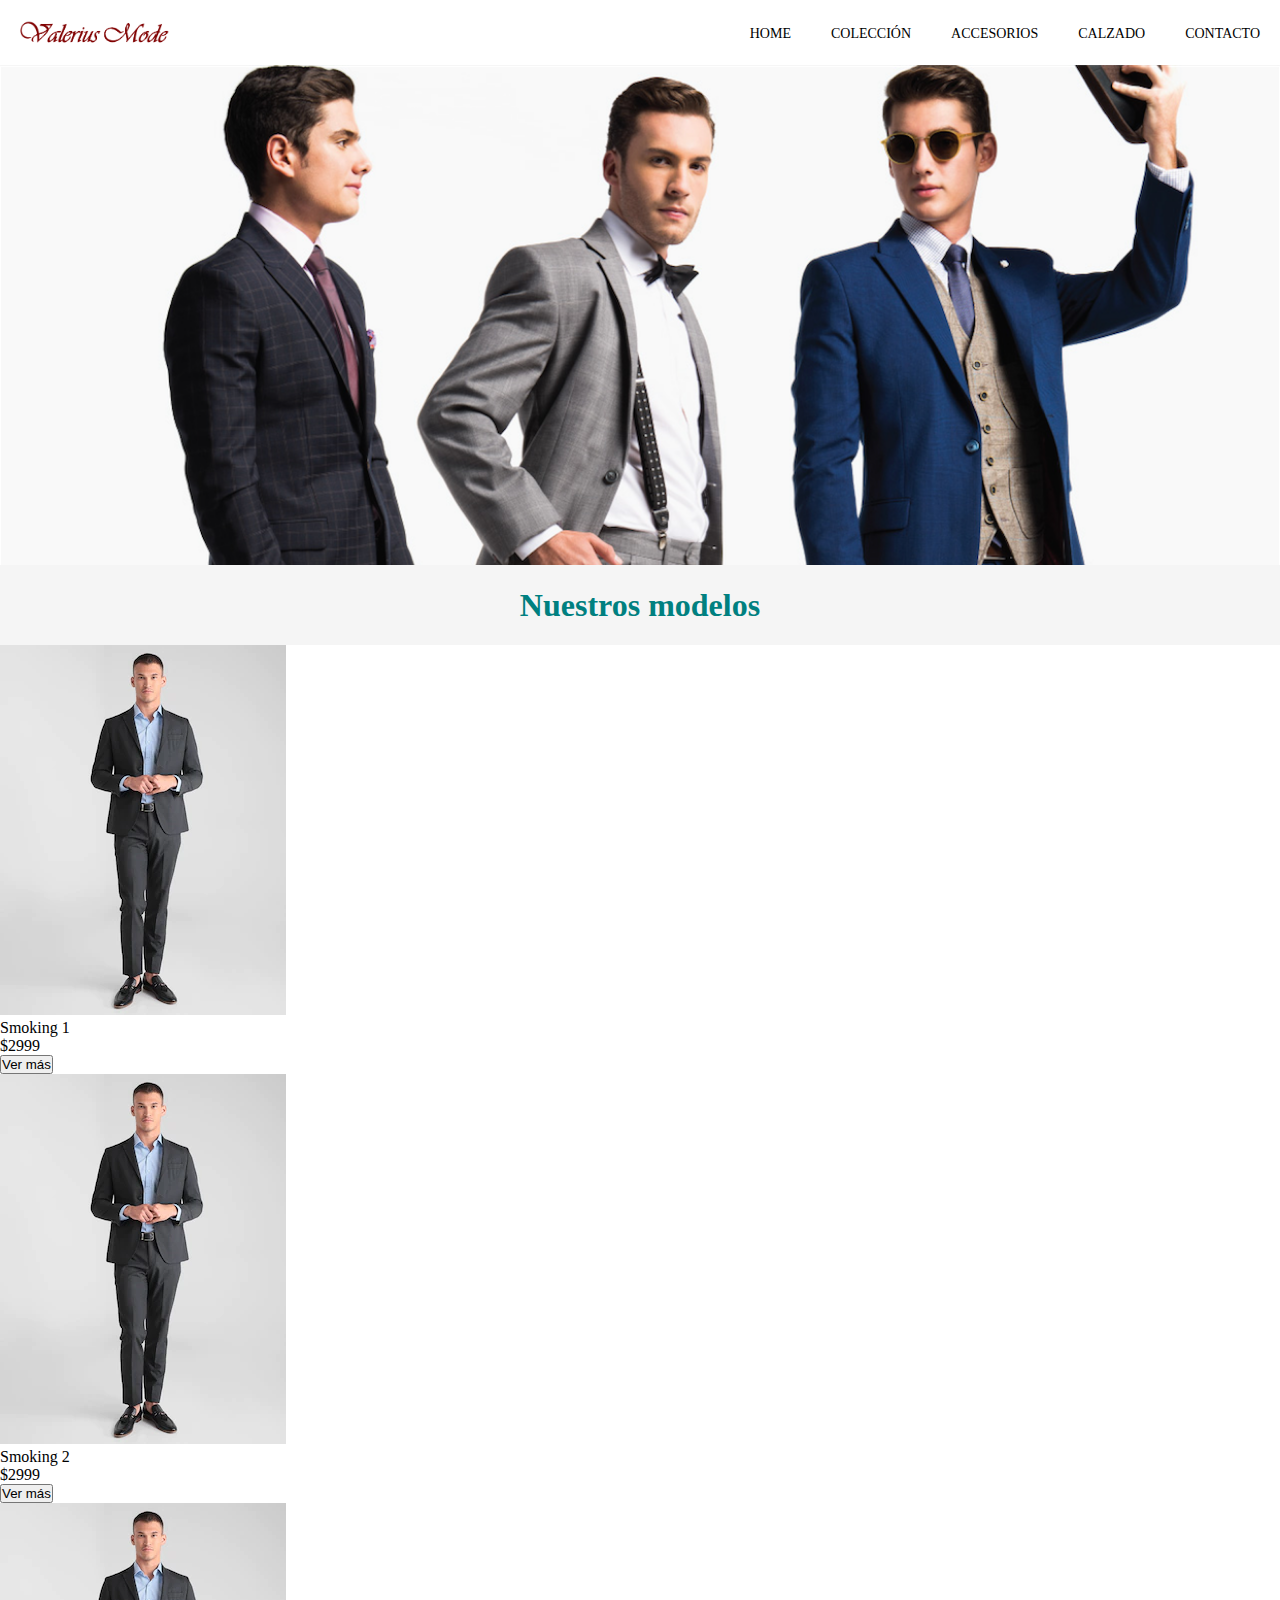
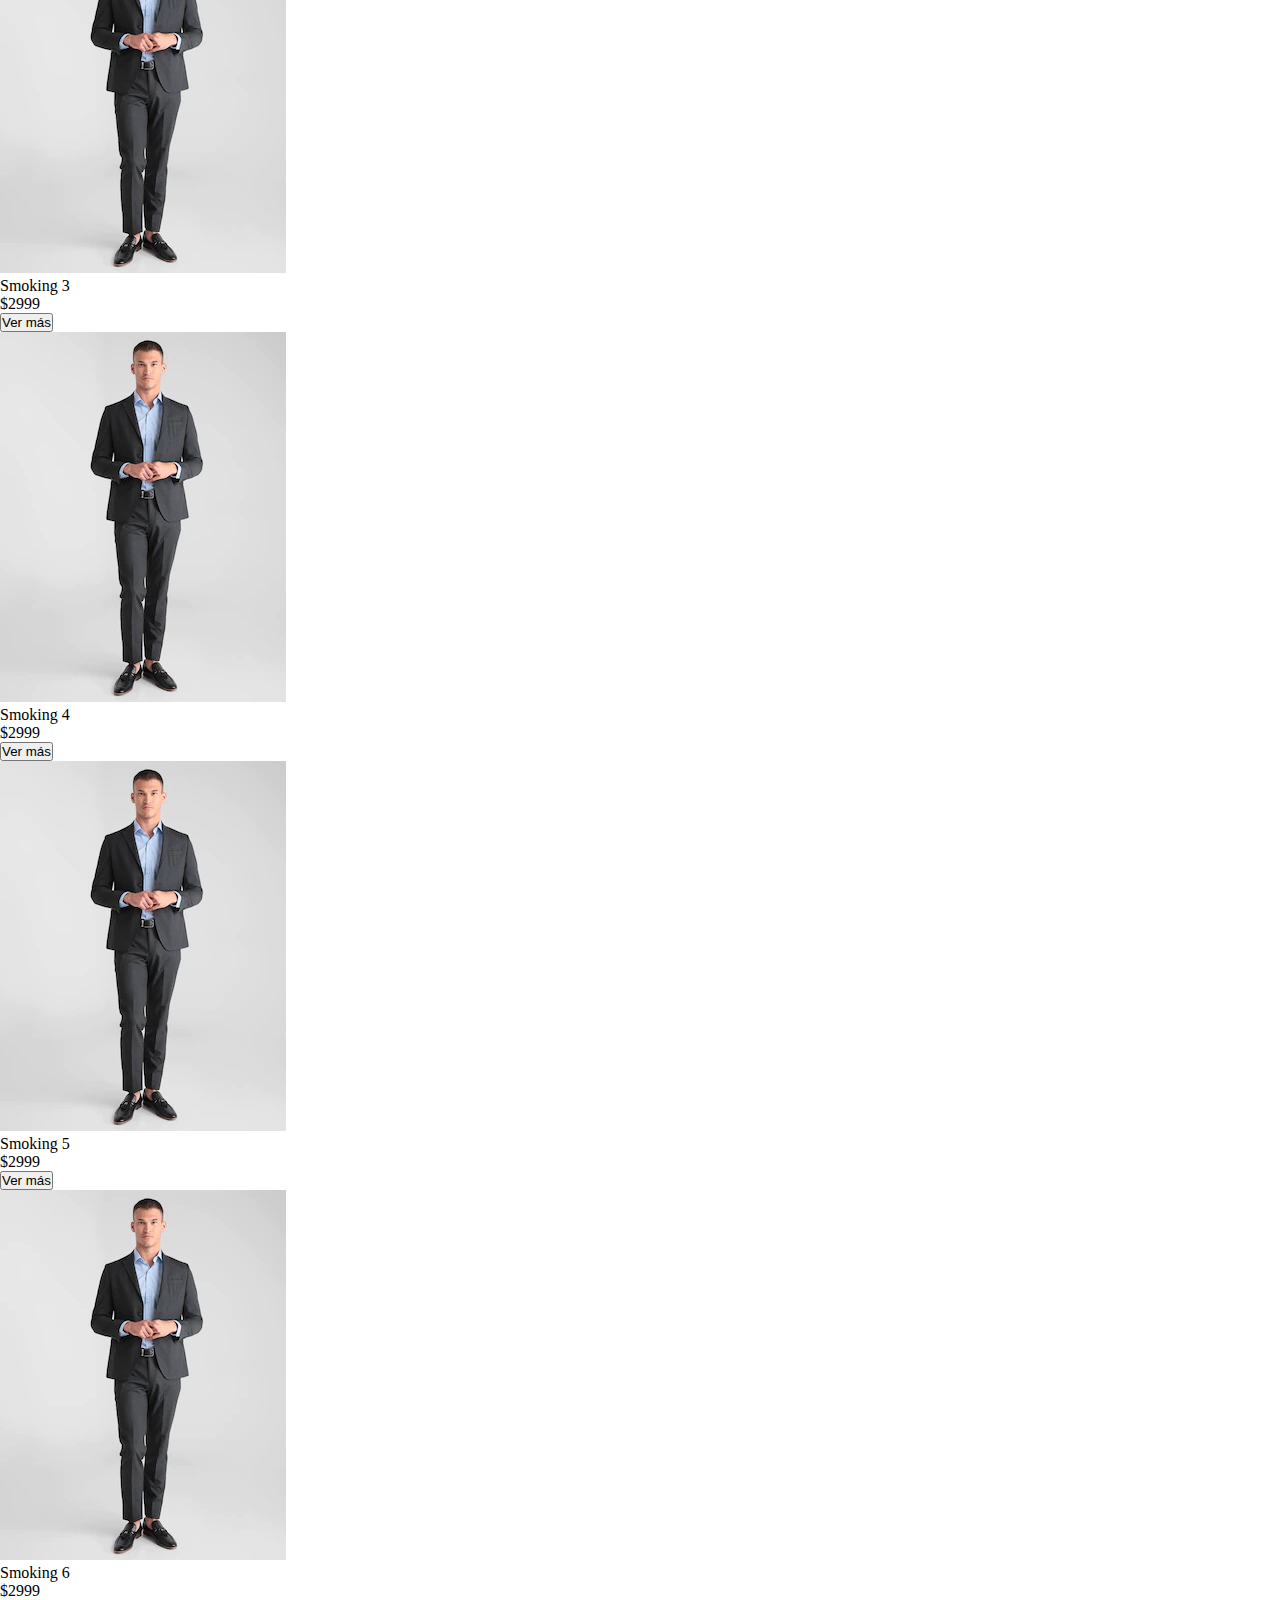
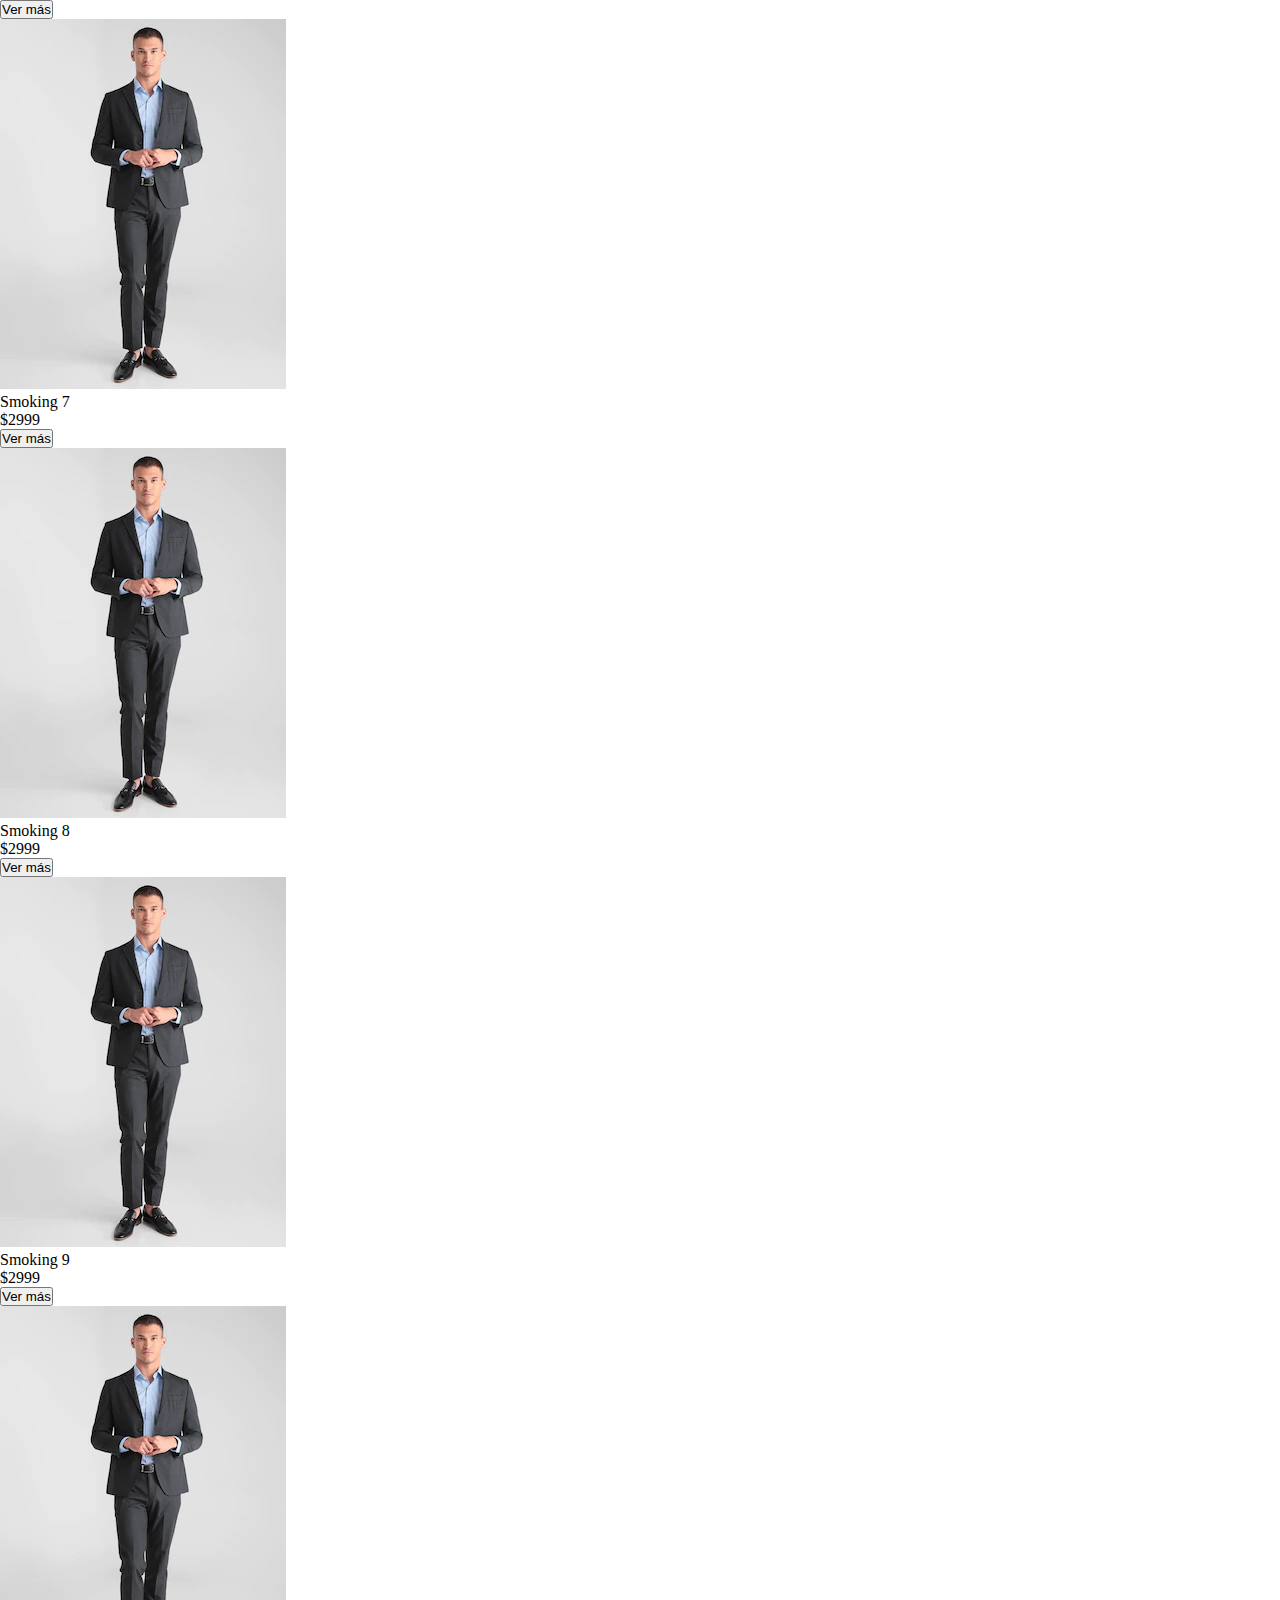
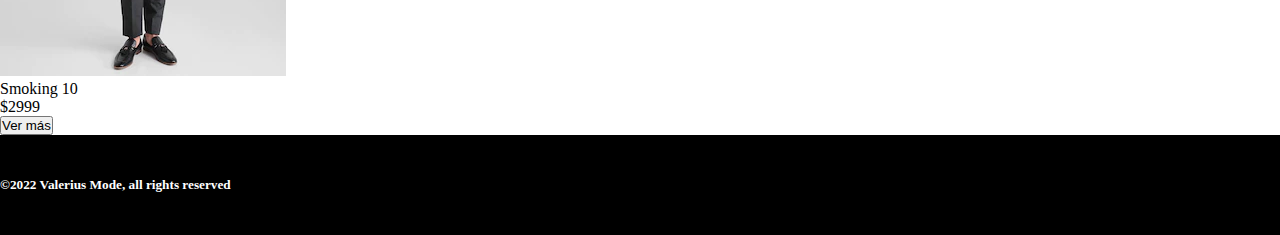
==== index.html @ eb9f5544 "agregue cambios antes de animacion" ====
<!DOCTYPE html>
<html lang="en">
<head>
    <meta charset="UTF-8">
    <meta name="viewport" content="width=device-width, initial-scale=1.0">
    <title>Document</title>
    <link rel="shortcut icon" href="../assets/img/smoking.png" type="image/x-icon">
    <link rel="stylesheet" href="../assets/css/style.css">
</head>
<body class="container">
    <nav class="navbar">
        <div class="navIcon">
            <a href="./index.html"><img src="./assets/img/VALERIUS MODE.png" alt=""></a>
        </div>
        <ul>
            <li> <a href="./index.html">HOME</a></li>
            <li><a href="./pages/coleccion.html">COLECCIÓN</a></li>
            <li><a href="./pages/accesorios.html">ACCESORIOS</a></li>
            <li><a href="./pages/calzado.html">CALZADO</a></li>
            <li><a href="./pages/contacto.html">CONTACTO</a></li>
        </ul>
    </nav>
    <Header class="headerIndex">
    </Header>
    <main class="main">
        <div>
            <img src="./assets/img/traje hombre.webp" alt="">
            <p>Smoking 1</p>
            <p>$2999</p>
            <button>Ver más</button>
        </div>
        <div>
            <img src="./assets/img/traje hombre.webp" alt="">
            <p>Smoking 2</p>
            <p>$2999</p>
            <button>Ver más</button>
        </div>
        <div>
            <img src="./assets/img/traje hombre.webp" alt="">
            <p>Smoking 3</p>
            <p>$2999</p>
            <button>Ver más</button>
        </div>
        <div>
            <img src="./assets/img/traje hombre.webp" alt="">
            <p>Smoking 4</p>
            <p>$2999</p>
            <button>Ver más</button>
        </div>
        <div>
            <img src="./assets/img/traje hombre.webp" alt="">
            <p>Smoking 5</p>
            <p>$2999</p>
            <button>Ver más</button>
        </div>
        <div>
            <img src="./assets/img/traje hombre.webp" alt="">
            <p>Smoking 6</p>
            <p>$2999</p>
            <button>Ver más</button>
        </div>
        <div>
            <img src="./assets/img/traje hombre.webp" alt="">
            <p>Smoking 7</p>
            <p>$2999</p>
            <button>Ver más</button>
        </div>
        <div>
            <img src="./assets/img/traje hombre.webp" alt="">
            <p>Smoking 8</p>
            <p>$2999</p>
            <button>Ver más</button>
        </div>
        <div>
            <img src="./assets/img/traje hombre.webp" alt="">
            <p>Smoking 9</p>
            <p>$2999</p>
            <button>Ver más</button>
        </div>
        <div>
            <img src="./assets/img/traje hombre.webp" alt="">
            <p>Smoking 10</p>
            <p>$2999</p>
            <button>Ver más</button>
        </div>

    </main>
    
    <aside class="sidebar">
        <h1>Nuestros modelos</h1>
    </aside>

    <footer class="footer"><h5>©2022 Valerius Mode, all rights reserved</h5></footer>
    
    </script>
</body>
</html>
---- assets/css/style.css ----
*{
    margin: 0;
    padding: 0;
    box-sizing: border-box;
}

.container{
    display: grid;
    grid-template-columns: repeat(4, 1fr);
    grid-template-rows: 65px 500px 80px auto 100px;
    grid-template-areas: "navbar navbar navbar navbar"
                         "header header header header"
                         "sidebar sidebar sidebar sidebar"
                         "main main main main"
                         "footer footer footer footer"
}
.navbar{
grid-area: navbar;
background-color: white;
display: flex;
align-items: center;
justify-content: space-between;
gap: 10px;

}
.navbar img{
    display: flex;
    width: 150px;
    margin-left: 20px;

}
.navIcon{
    display: flex;
}
.navbar ul{
    display: flex;
    list-style: none;
    text-decoration: none;

}
.navbar ul li a{
    text-decoration: none;
    color: black;
    padding: 20px;
    font-size: 14px;
}
.headerIndex{
    grid-area: header;
    display: flex;
    background-image: url(../img/New\ colection.png);
    background-size: cover;
    justify-content: center;
}
.headerColeccion{
    grid-area: header;
    display: flex;
    background-image: url(../img/new\ colection.jpg);
    background-size: cover;
    place-content: center;
}
.headerCinfo{
    display: grid;
    justify-content: center;
    align-items: center;

}
.headerColeccion h1{
    display: flex;
    color: rgb(247, 202, 91);
    font-size: 70px;
}
.headerAccesorios{
    grid-area: header;
    background-color: thistle;
}
.headerCalzado{
    grid-area: header;
    background-color: wheat;
}
.sidebar{
    grid-area: sidebar;
    background-color: whitesmoke;
    color: teal;
    display: grid;
    place-content: center;    
}
.main{
    grid-area: main;
}
.footer{
    grid-area: footer;
    background-color: black;
    color: white;
    display: flex;
    align-items: center;
}
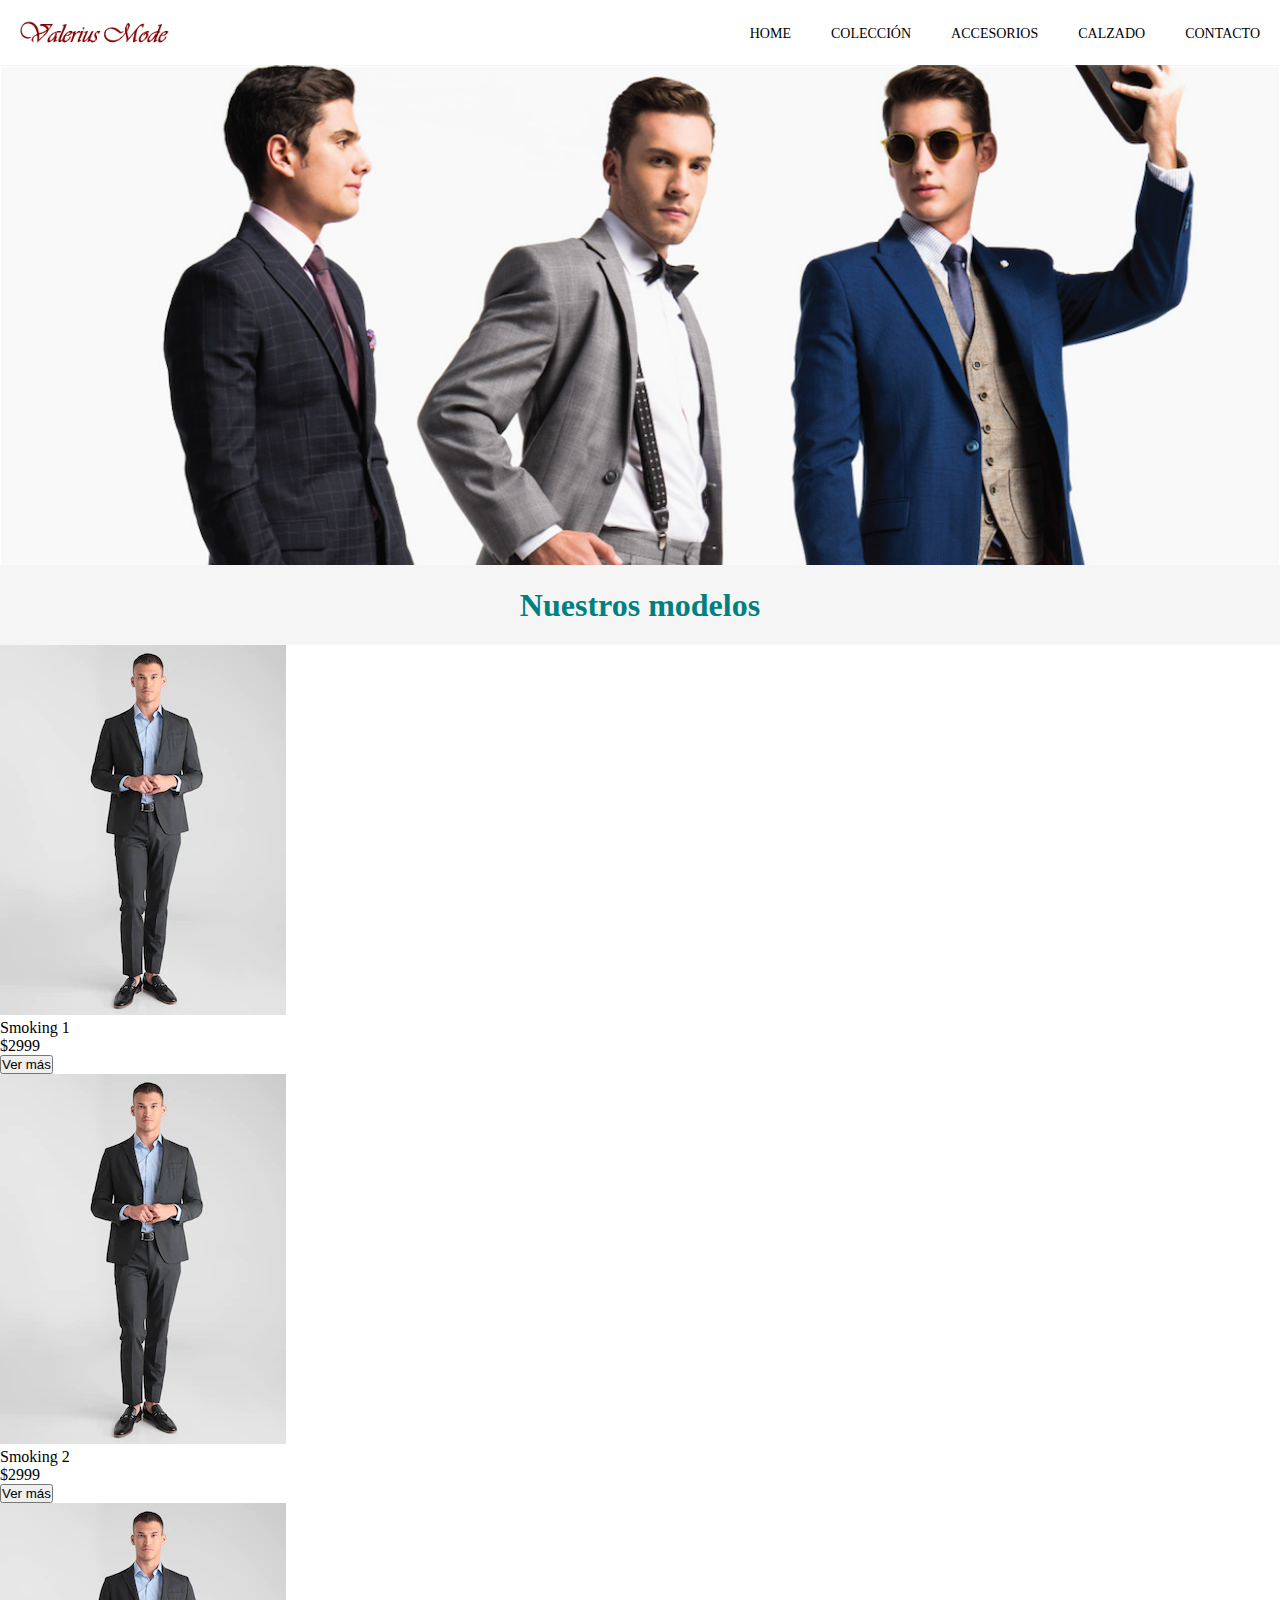
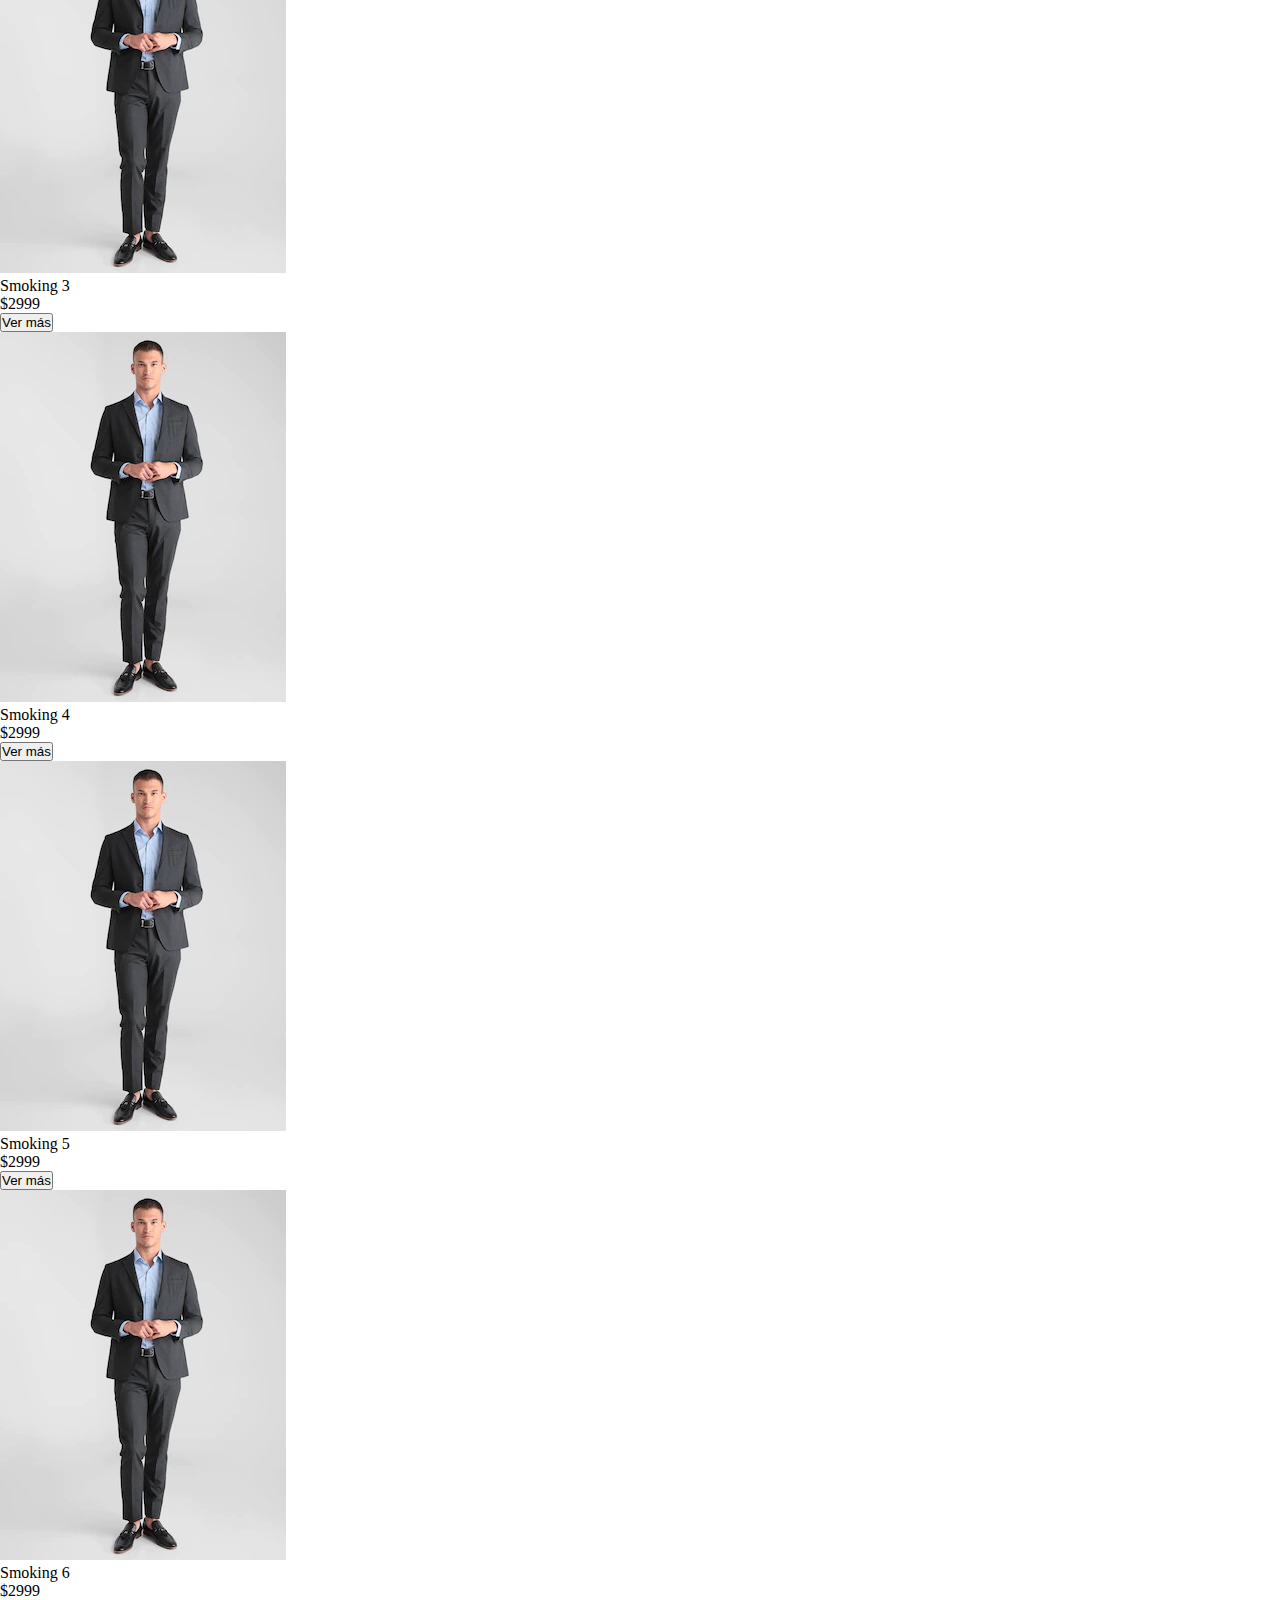
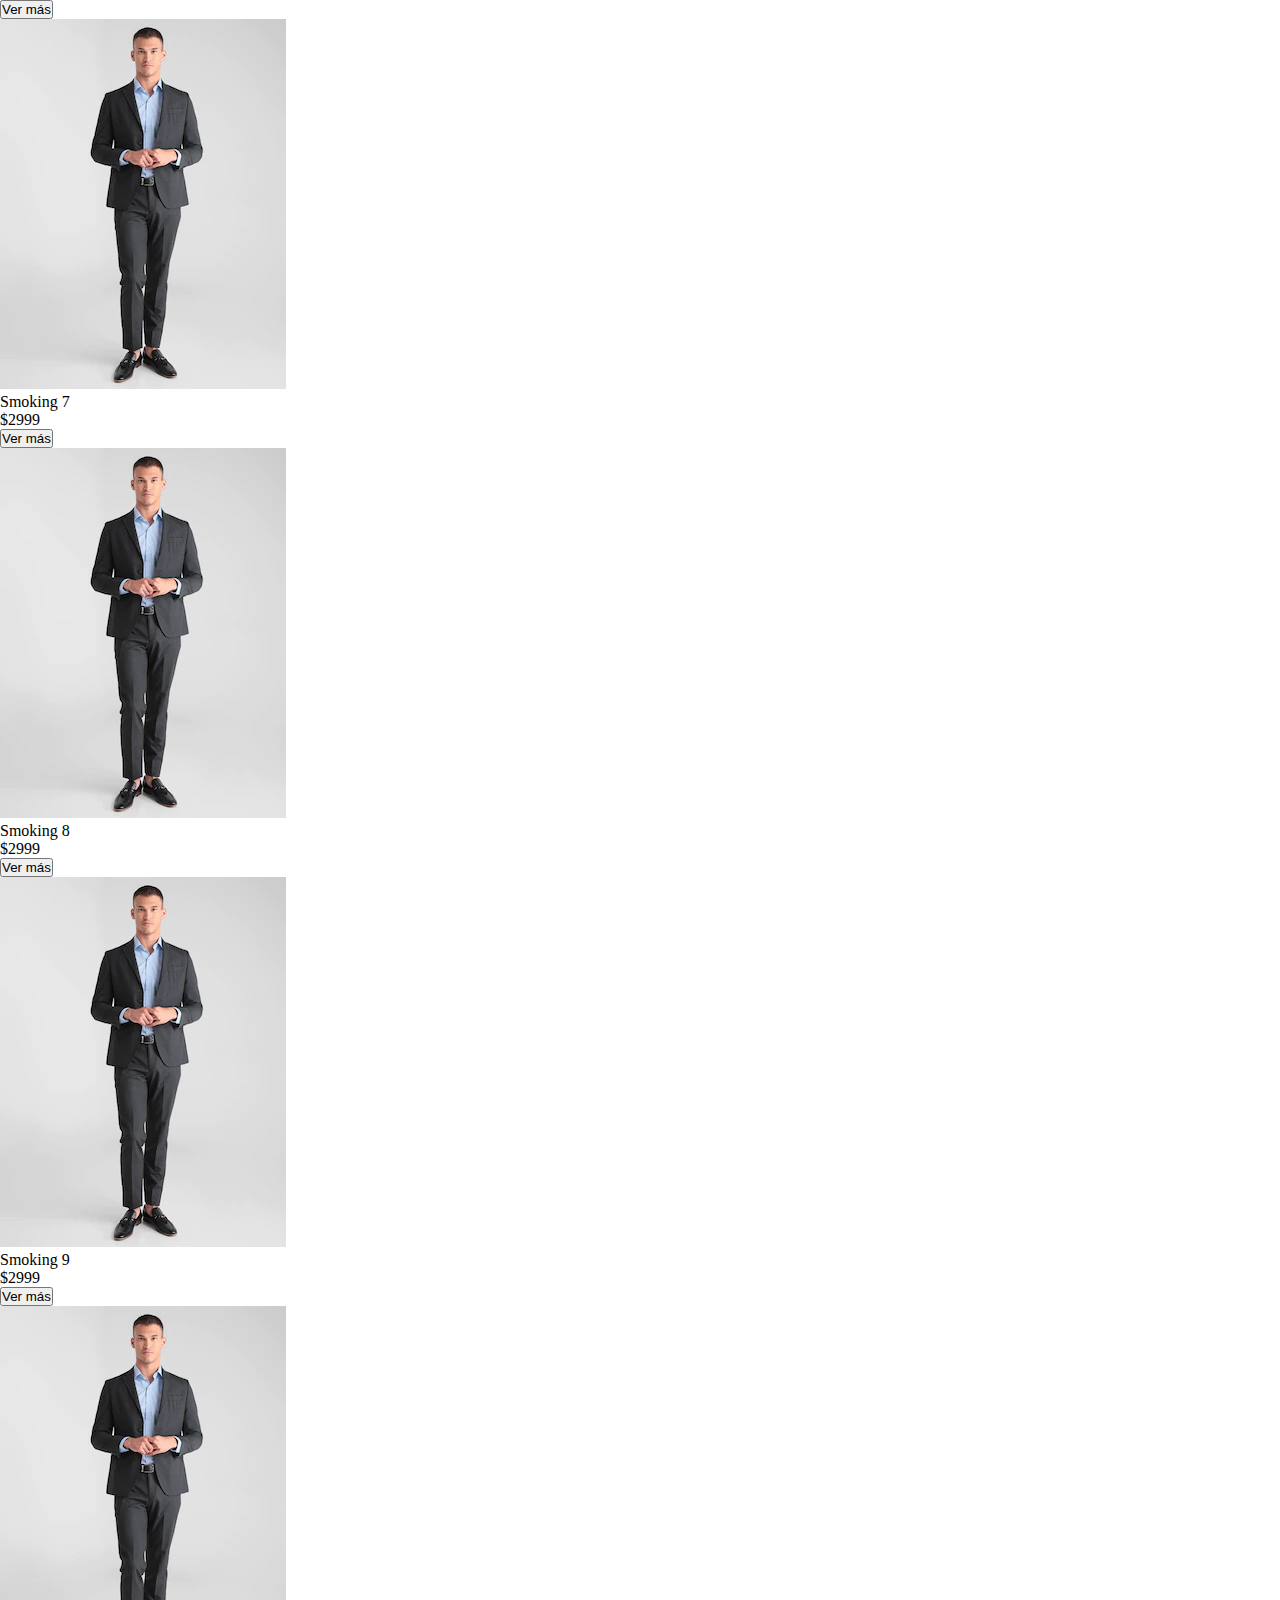
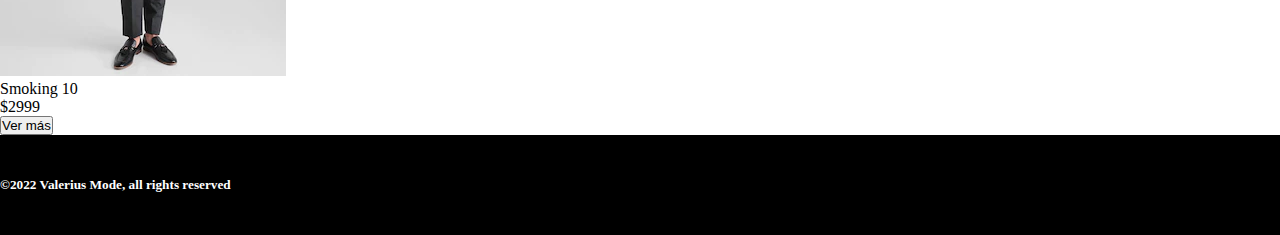
==== commit 6abe791e: "agregue animacion de navbar y logo" ====
--- a/index.html
+++ b/index.html
@@ -5,11 +5,12 @@
     <meta name="viewport" content="width=device-width, initial-scale=1.0">
     <title>Document</title>
     <link rel="shortcut icon" href="../assets/img/smoking.png" type="image/x-icon">
+    <link href="https://unpkg.com/aos@2.3.1/dist/aos.css" rel="stylesheet">
     <link rel="stylesheet" href="../assets/css/style.css">
 </head>
 <body class="container">
-    <nav class="navbar">
-        <div class="navIcon">
+    <nav data-aos="fade-down" class="navbar">
+        <div data-aos="fade-right" class="navIcon">
             <a href="./index.html"><img src="./assets/img/VALERIUS MODE.png" alt=""></a>
         </div>
         <ul>
@@ -91,7 +92,9 @@
     </aside>
 
     <footer class="footer"><h5>©2022 Valerius Mode, all rights reserved</h5></footer>
-    
+    <script src="https://unpkg.com/aos@2.3.1/dist/aos.js"></script>
+    <script>
+        AOS.init();
     </script>
 </body>
 </html>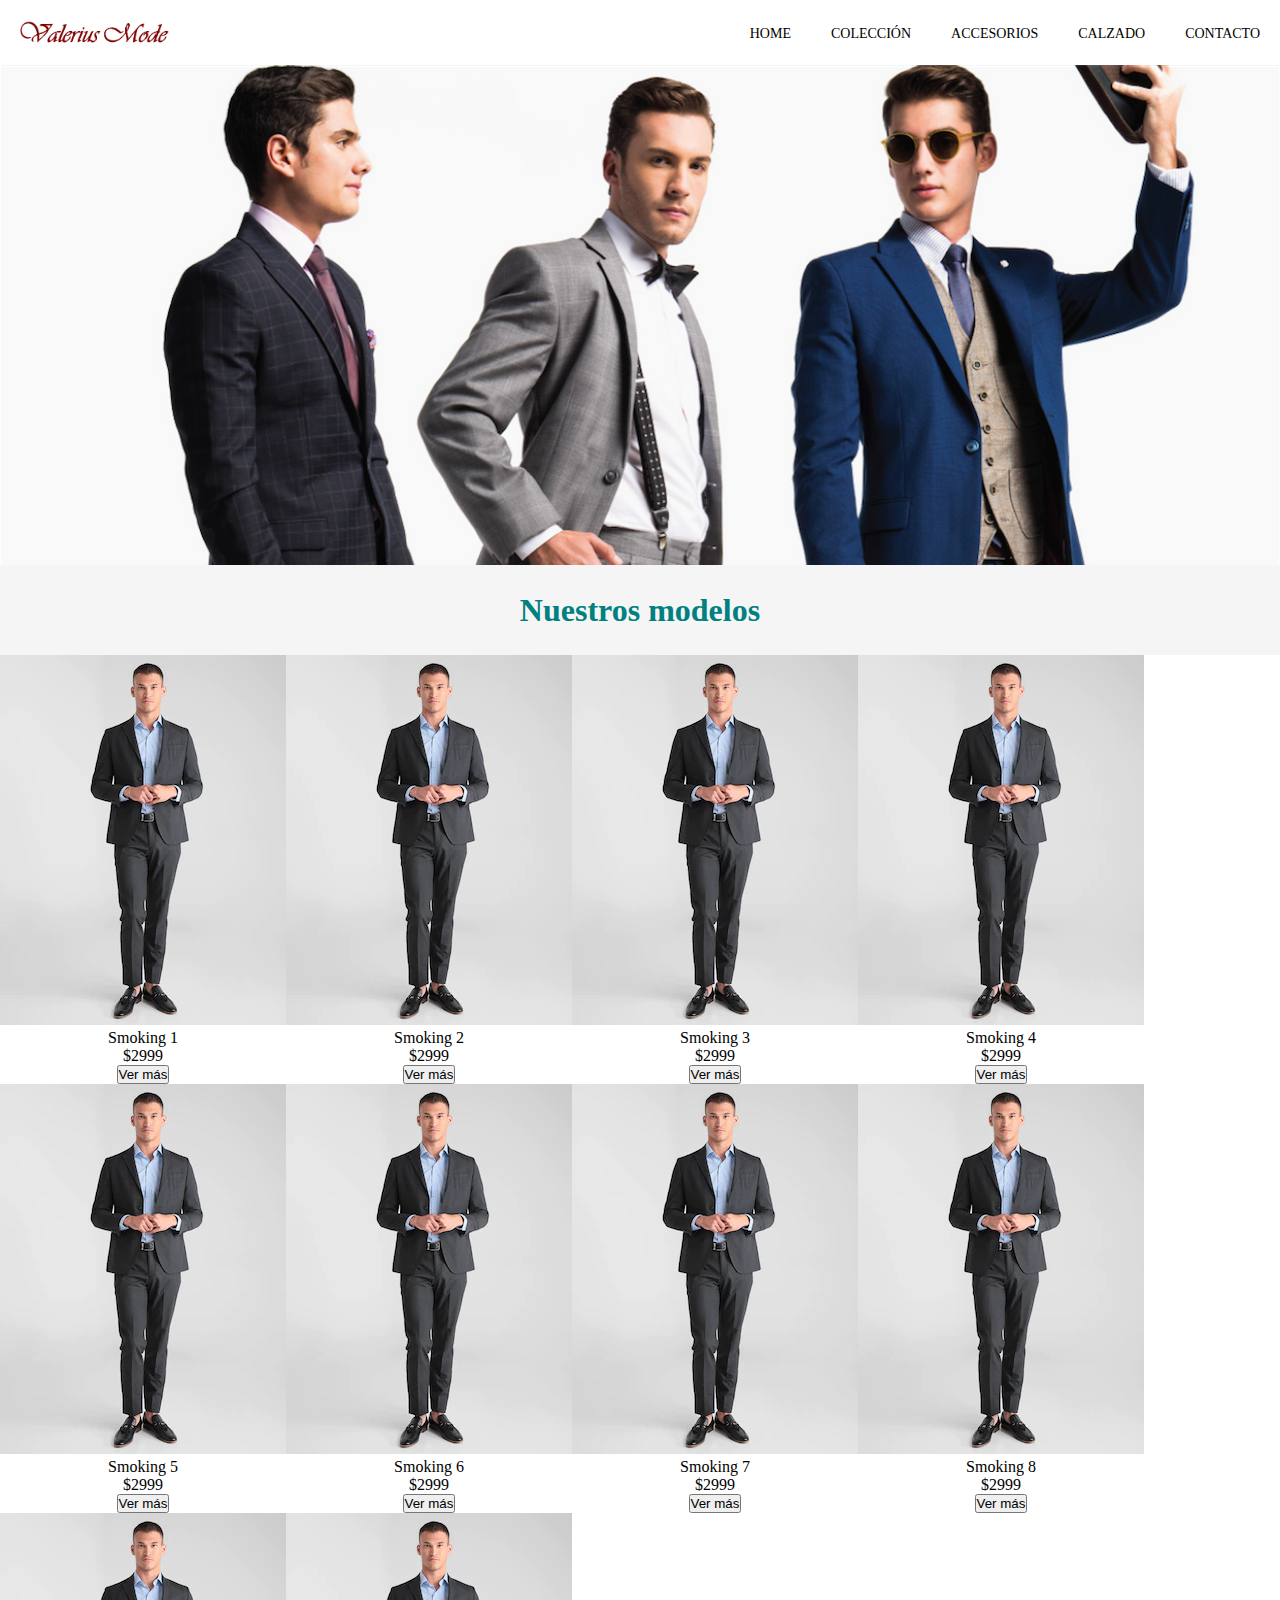
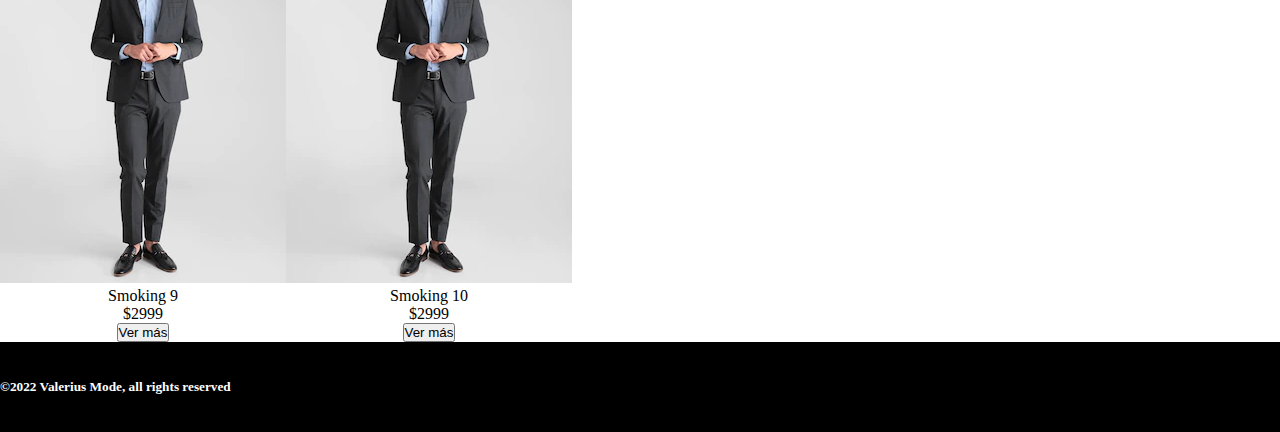
==== commit bb4cd0ff: "resolvi el problema del footer" ====
--- a/index.html
+++ b/index.html
@@ -5,12 +5,11 @@
     <meta name="viewport" content="width=device-width, initial-scale=1.0">
     <title>Document</title>
     <link rel="shortcut icon" href="../assets/img/smoking.png" type="image/x-icon">
-    <link href="https://unpkg.com/aos@2.3.1/dist/aos.css" rel="stylesheet">
     <link rel="stylesheet" href="../assets/css/style.css">
 </head>
 <body class="container">
-    <nav data-aos="fade-down" class="navbar">
-        <div data-aos="fade-right" class="navIcon">
+    <nav class="navbar">
+        <div class="navIcon">
             <a href="./index.html"><img src="./assets/img/VALERIUS MODE.png" alt=""></a>
         </div>
         <ul>
@@ -23,6 +22,9 @@
     </nav>
     <Header class="headerIndex">
     </Header>
+    <aside class="sidebar">
+        <h1>Nuestros modelos</h1>
+    </aside>
     <main class="main">
         <div>
             <img src="./assets/img/traje hombre.webp" alt="">
@@ -86,15 +88,6 @@
         </div>
 
     </main>
-    
-    <aside class="sidebar">
-        <h1>Nuestros modelos</h1>
-    </aside>
-
     <footer class="footer"><h5>©2022 Valerius Mode, all rights reserved</h5></footer>
-    <script src="https://unpkg.com/aos@2.3.1/dist/aos.js"></script>
-    <script>
-        AOS.init();
-    </script>
 </body>
 </html>--- a/assets/css/style.css
+++ b/assets/css/style.css
@@ -7,12 +7,12 @@
 .container{
     display: grid;
     grid-template-columns: repeat(4, 1fr);
-    grid-template-rows: 65px 500px 80px auto 100px;
-    grid-template-areas: "navbar navbar navbar navbar"
-                         "header header header header"
+    grid-template-rows: 65px 500px 90px auto 90px;
+    grid-template-areas: "navbar  navbar  navbar  navbar"
+                         "header  header  header  header"
                          "sidebar sidebar sidebar sidebar"
-                         "main main main main"
-                         "footer footer footer footer"
+                         "main    main    main    main"
+                         "footer  footer  footer footer"
 }
 .navbar{
 grid-area: navbar;
@@ -20,14 +20,12 @@
 display: flex;
 align-items: center;
 justify-content: space-between;
-gap: 10px;
 
 }
 .navbar img{
     display: flex;
     width: 150px;
     margin-left: 20px;
-
 }
 .navIcon{
     display: flex;
@@ -54,7 +52,7 @@
 .headerColeccion{
     grid-area: header;
     display: flex;
-    background-image: url(../img/new\ colection.jpg);
+    background-image: url(../img/New\ colection.png);
     background-size: cover;
     place-content: center;
 }
@@ -62,7 +60,6 @@
     display: grid;
     justify-content: center;
     align-items: center;
-
 }
 .headerColeccion h1{
     display: flex;
@@ -82,15 +79,19 @@
     background-color: whitesmoke;
     color: teal;
     display: grid;
-    place-content: center;    
+    place-content: center;
 }
 .main{
     grid-area: main;
+    display: flex;
+    flex-wrap: wrap;
+    grid-template-columns: repeat(3,1fr);
+    text-align: center;
 }
 .footer{
     grid-area: footer;
     background-color: black;
     color: white;
-    display: flex;
+    display: grid;
     align-items: center;
 }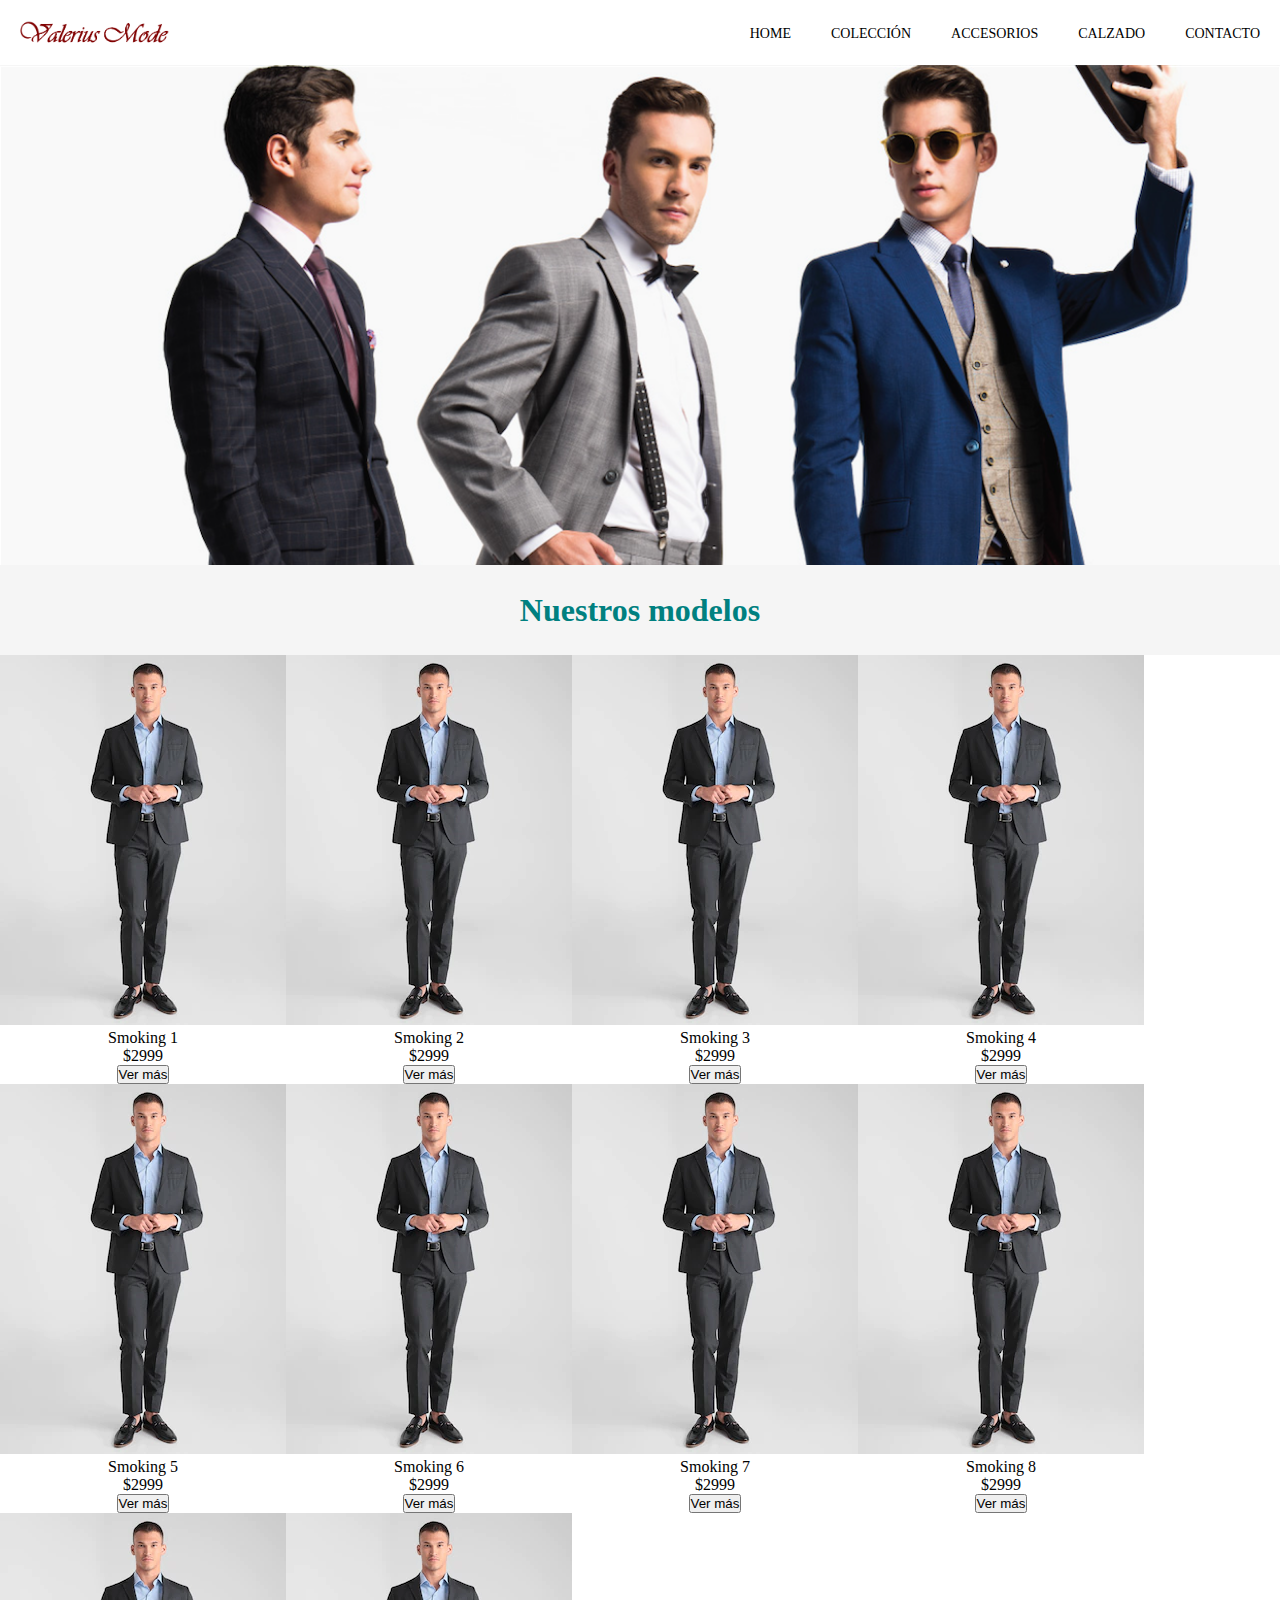
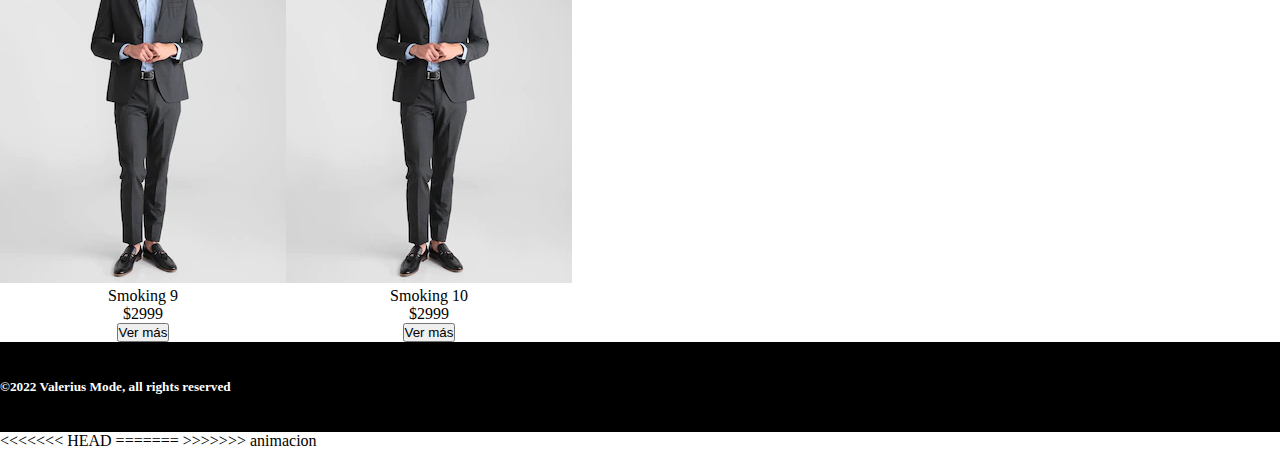
==== commit 81dd502f: "inion de branches" ====
--- a/index.html
+++ b/index.html
@@ -5,11 +5,12 @@
     <meta name="viewport" content="width=device-width, initial-scale=1.0">
     <title>Document</title>
     <link rel="shortcut icon" href="../assets/img/smoking.png" type="image/x-icon">
+    <link href="https://unpkg.com/aos@2.3.1/dist/aos.css" rel="stylesheet">
     <link rel="stylesheet" href="../assets/css/style.css">
 </head>
 <body class="container">
-    <nav class="navbar">
-        <div class="navIcon">
+    <nav data-aos="fade-down" class="navbar">
+        <div data-aos="fade-right" class="navIcon">
             <a href="./index.html"><img src="./assets/img/VALERIUS MODE.png" alt=""></a>
         </div>
         <ul>
@@ -89,5 +90,12 @@
 
     </main>
     <footer class="footer"><h5>©2022 Valerius Mode, all rights reserved</h5></footer>
+<<<<<<< HEAD
+=======
+    <script src="https://unpkg.com/aos@2.3.1/dist/aos.js"></script>
+    <script>
+        AOS.init();
+    </script>
+>>>>>>> animacion
 </body>
 </html>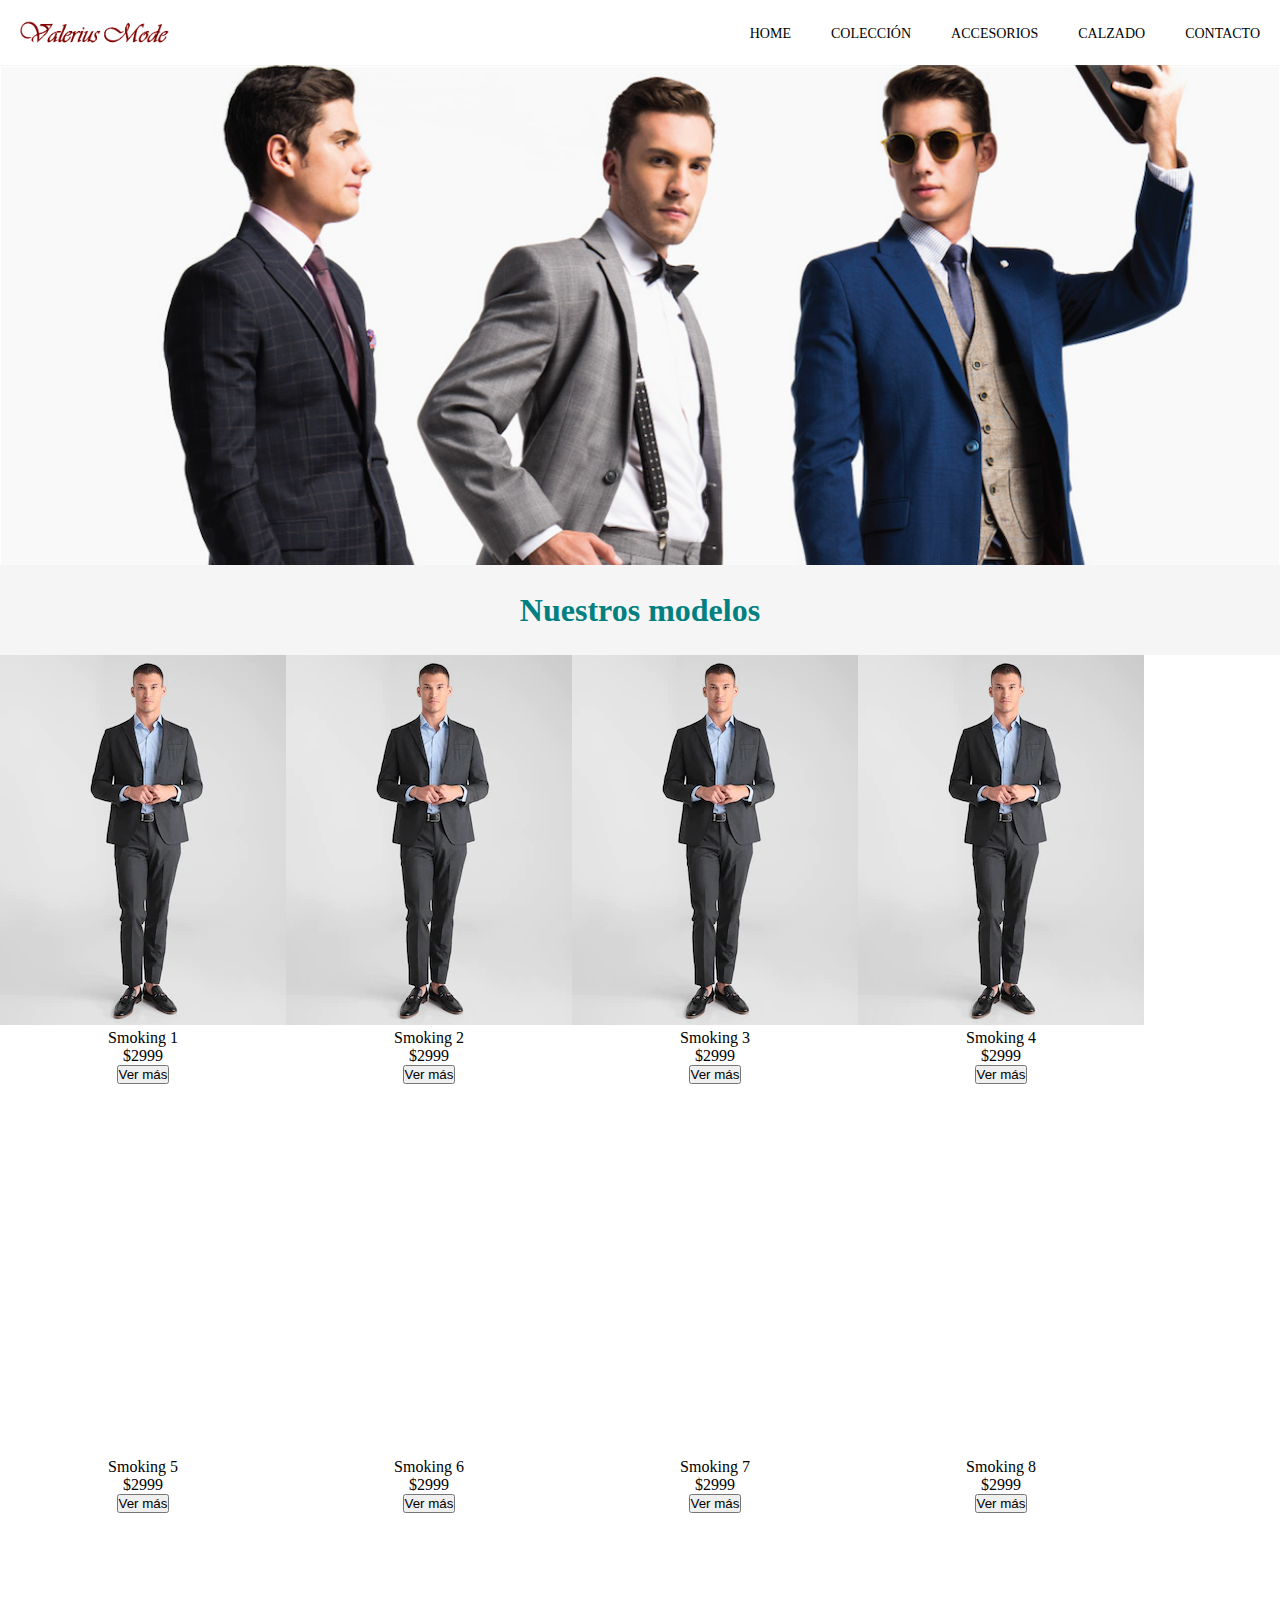
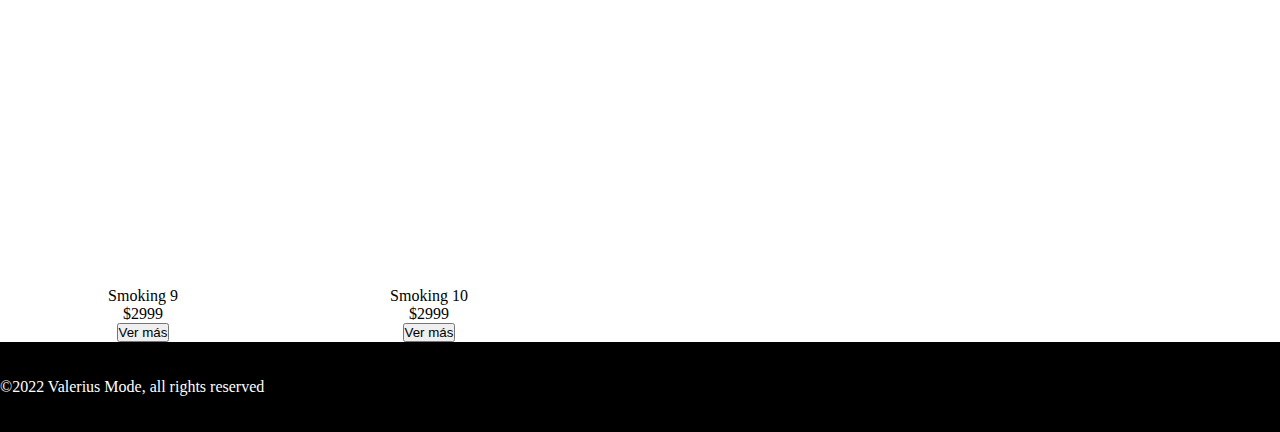
==== commit f68a370e: "agregue animaciones a las tarjetas" ====
--- a/index.html
+++ b/index.html
@@ -21,81 +21,77 @@
             <li><a href="./pages/contacto.html">CONTACTO</a></li>
         </ul>
     </nav>
-    <Header class="headerIndex">
+    <Header data-aos="fade-up" class="headerIndex">
     </Header>
     <aside class="sidebar">
         <h1>Nuestros modelos</h1>
     </aside>
     <main class="main">
         <div>
-            <img src="./assets/img/traje hombre.webp" alt="">
+            <img data-aos="fade-up" src="./assets/img/traje hombre.webp" alt="">
             <p>Smoking 1</p>
             <p>$2999</p>
             <button>Ver más</button>
         </div>
         <div>
-            <img src="./assets/img/traje hombre.webp" alt="">
+            <img data-aos="fade-up" src="./assets/img/traje hombre.webp" alt="">
             <p>Smoking 2</p>
             <p>$2999</p>
             <button>Ver más</button>
         </div>
         <div>
-            <img src="./assets/img/traje hombre.webp" alt="">
+            <img data-aos="fade-up" src="./assets/img/traje hombre.webp" alt="">
             <p>Smoking 3</p>
             <p>$2999</p>
             <button>Ver más</button>
         </div>
         <div>
-            <img src="./assets/img/traje hombre.webp" alt="">
+            <img data-aos="fade-up" src="./assets/img/traje hombre.webp" alt="">
             <p>Smoking 4</p>
             <p>$2999</p>
             <button>Ver más</button>
         </div>
         <div>
-            <img src="./assets/img/traje hombre.webp" alt="">
+            <img data-aos="fade-up" src="./assets/img/traje hombre.webp" alt="">
             <p>Smoking 5</p>
             <p>$2999</p>
             <button>Ver más</button>
         </div>
         <div>
-            <img src="./assets/img/traje hombre.webp" alt="">
+            <img data-aos="fade-up" src="./assets/img/traje hombre.webp" alt="">
             <p>Smoking 6</p>
             <p>$2999</p>
             <button>Ver más</button>
         </div>
         <div>
-            <img src="./assets/img/traje hombre.webp" alt="">
+            <img data-aos="fade-up" src="./assets/img/traje hombre.webp" alt="">
             <p>Smoking 7</p>
             <p>$2999</p>
             <button>Ver más</button>
         </div>
         <div>
-            <img src="./assets/img/traje hombre.webp" alt="">
+            <img data-aos="fade-up" src="./assets/img/traje hombre.webp" alt="">
             <p>Smoking 8</p>
             <p>$2999</p>
             <button>Ver más</button>
         </div>
         <div>
-            <img src="./assets/img/traje hombre.webp" alt="">
+            <img data-aos="fade-up" src="./assets/img/traje hombre.webp" alt="">
             <p>Smoking 9</p>
             <p>$2999</p>
             <button>Ver más</button>
         </div>
         <div>
-            <img src="./assets/img/traje hombre.webp" alt="">
+            <img data-aos="fade-up" src="./assets/img/traje hombre.webp" alt="">
             <p>Smoking 10</p>
             <p>$2999</p>
             <button>Ver más</button>
         </div>
-
     </main>
-    <footer class="footer"><h5>©2022 Valerius Mode, all rights reserved</h5></footer>
-<<<<<<< HEAD
-=======
+    <footer class="footer">©2022 Valerius Mode, all rights reserved</footer>
     <script src="https://unpkg.com/aos@2.3.1/dist/aos.js"></script>
     <script>
         AOS.init();
     </script>
->>>>>>> animacion
 </body>
 </html>--- a/assets/css/style.css
+++ b/assets/css/style.css
@@ -52,7 +52,7 @@
 .headerColeccion{
     grid-area: header;
     display: flex;
-    background-image: url(../img/New\ colection.png);
+    background-image: url(../img/new\ colection.jpg);
     background-size: cover;
     place-content: center;
 }
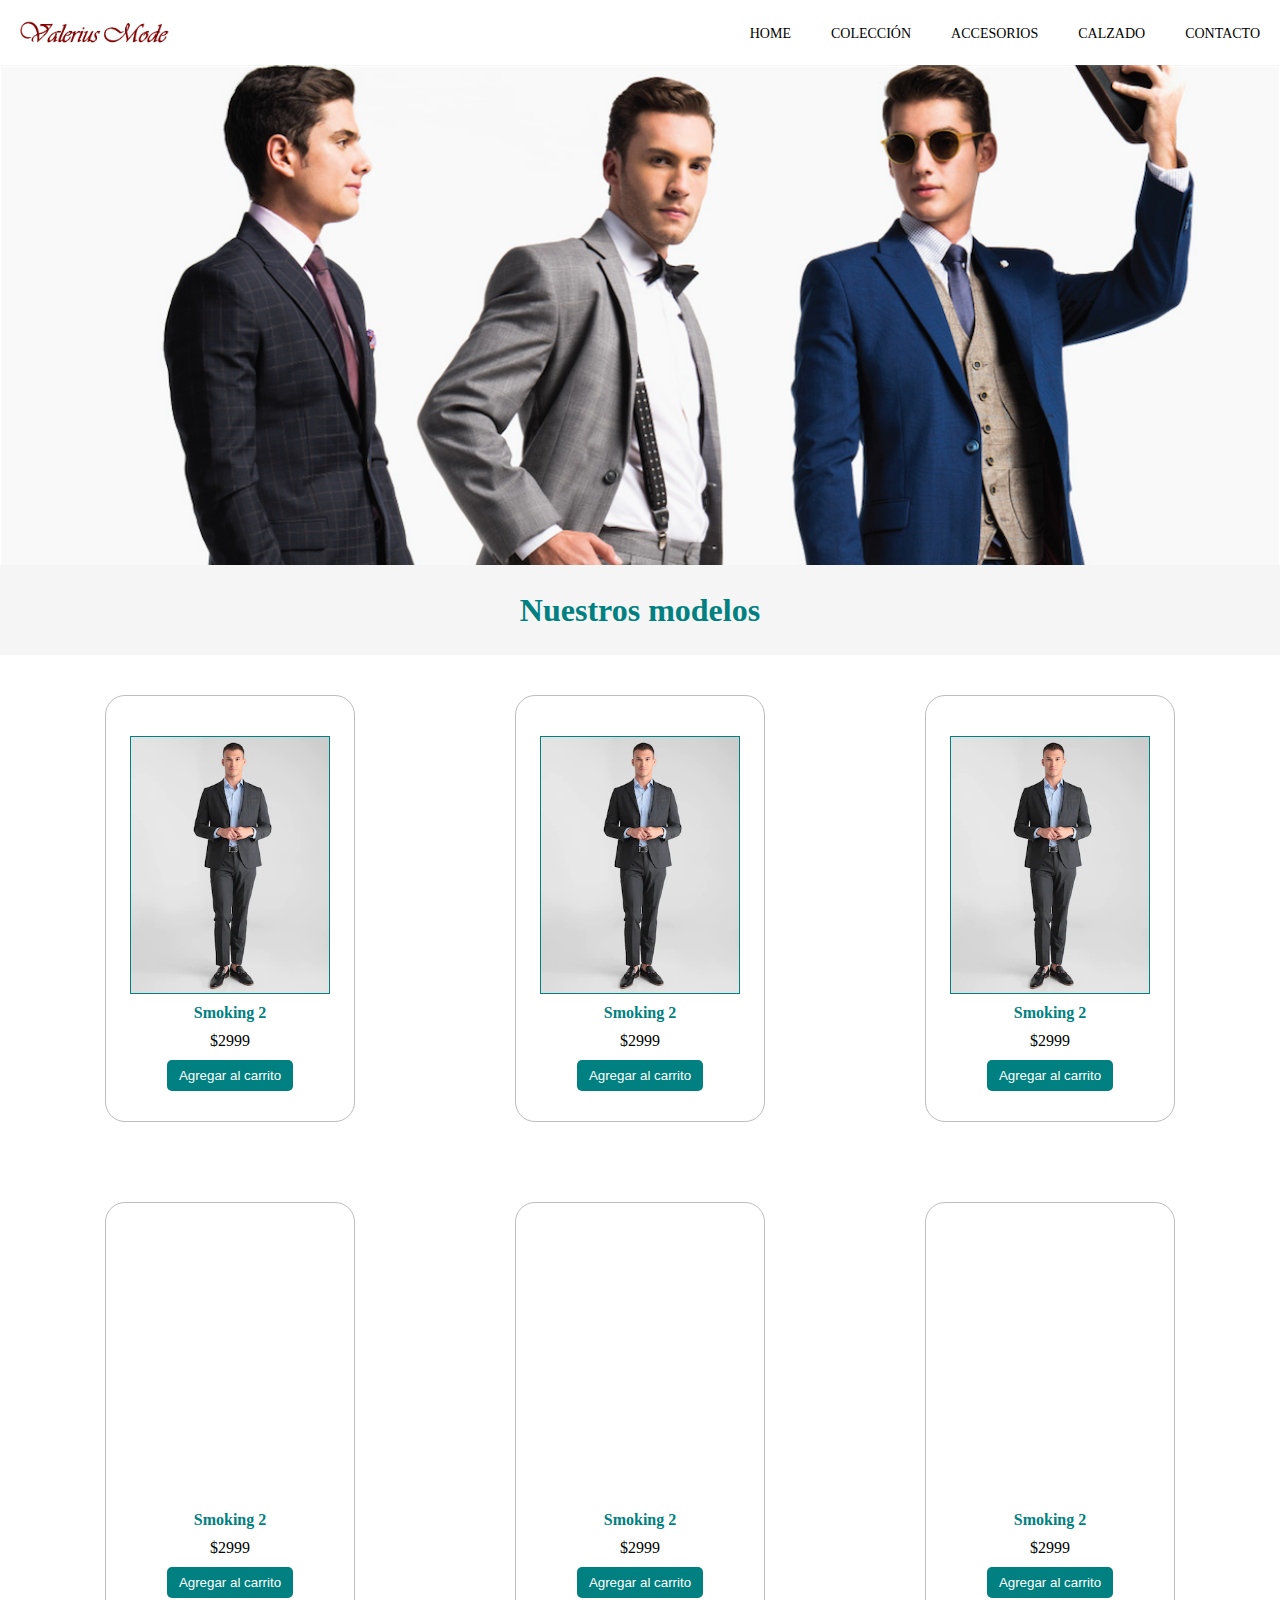
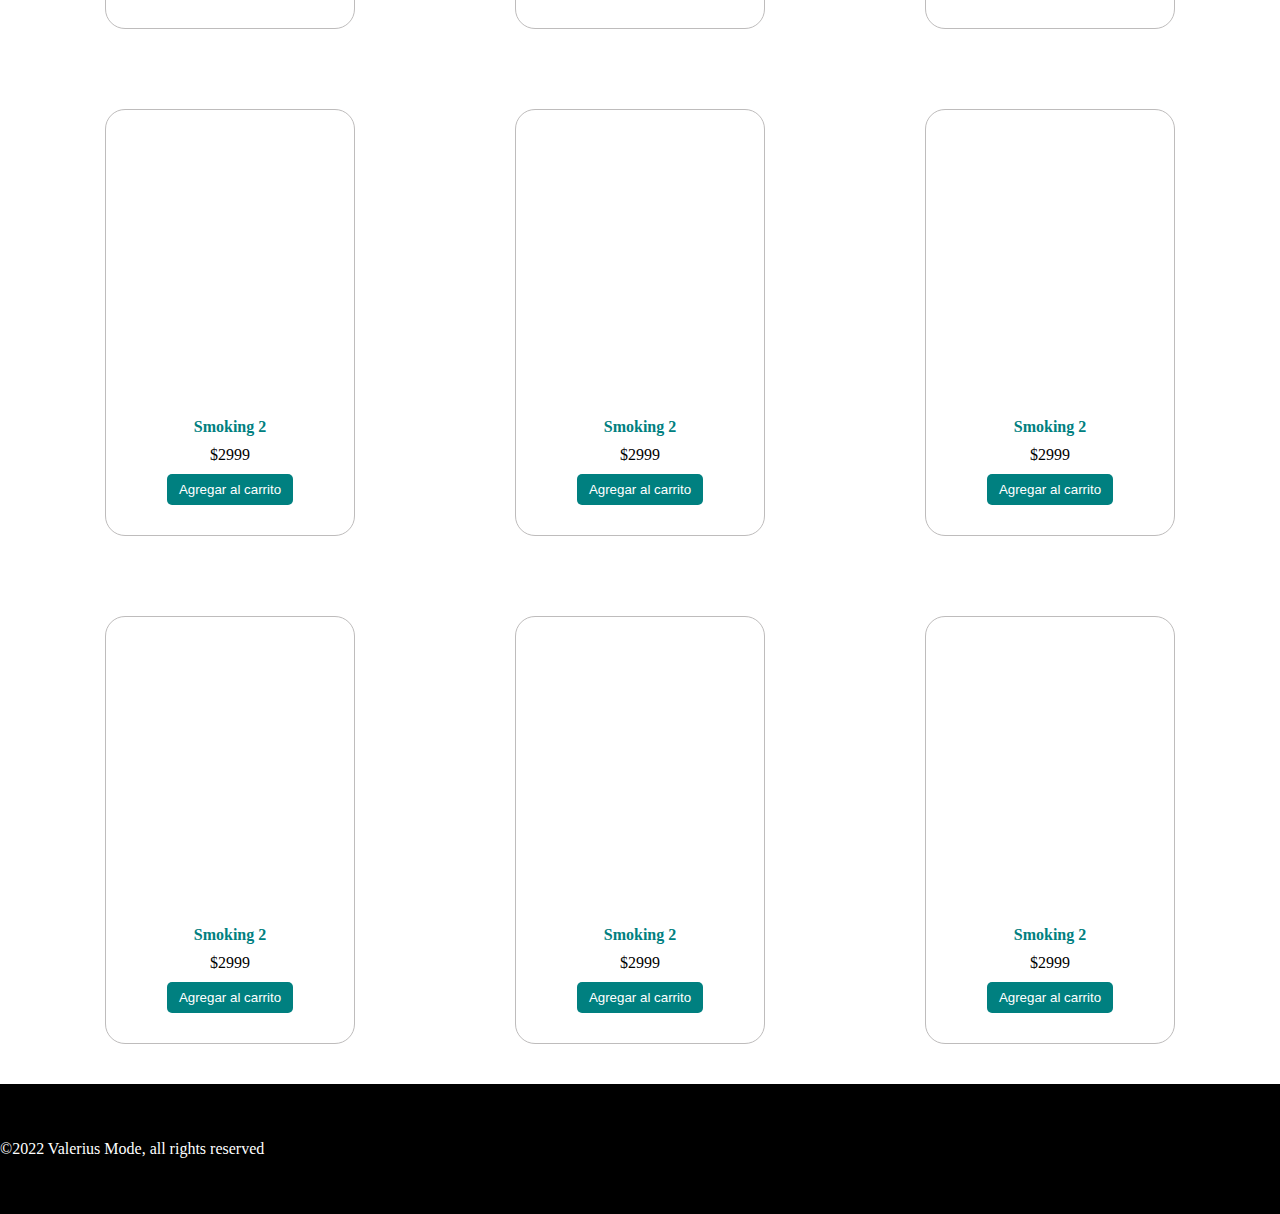
==== commit 929e5e96: "cambios en tarjetas" ====
--- a/index.html
+++ b/index.html
@@ -27,65 +27,77 @@
         <h1>Nuestros modelos</h1>
     </aside>
     <main class="main">
-        <div>
+        <div class=" tarjeta">
             <img data-aos="fade-up" src="./assets/img/traje hombre.webp" alt="">
-            <p>Smoking 1</p>
-            <p>$2999</p>
-            <button>Ver más</button>
+            <p class="tarjetaTitulo"> <strong>Smoking 2</strong></p>
+            <p class="tarjetaPrecio">$2999</p>
+            <button class="btn">Agregar al carrito</button>
         </div>
-        <div>
+        <div class=" tarjeta">
             <img data-aos="fade-up" src="./assets/img/traje hombre.webp" alt="">
-            <p>Smoking 2</p>
-            <p>$2999</p>
-            <button>Ver más</button>
+            <p class="tarjetaTitulo"> <strong>Smoking 2</strong></p>
+            <p class="tarjetaPrecio">$2999</p>
+            <button class="btn">Agregar al carrito</button>
         </div>
-        <div>
+        <div class=" tarjeta">
             <img data-aos="fade-up" src="./assets/img/traje hombre.webp" alt="">
-            <p>Smoking 3</p>
-            <p>$2999</p>
-            <button>Ver más</button>
+            <p class="tarjetaTitulo"> <strong>Smoking 2</strong></p>
+            <p class="tarjetaPrecio">$2999</p>
+            <button class="btn">Agregar al carrito</button>
         </div>
-        <div>
+        <div class=" tarjeta">
             <img data-aos="fade-up" src="./assets/img/traje hombre.webp" alt="">
-            <p>Smoking 4</p>
-            <p>$2999</p>
-            <button>Ver más</button>
+            <p class="tarjetaTitulo"> <strong>Smoking 2</strong></p>
+            <p class="tarjetaPrecio">$2999</p>
+            <button class="btn">Agregar al carrito</button>
         </div>
-        <div>
+        <div class=" tarjeta">
             <img data-aos="fade-up" src="./assets/img/traje hombre.webp" alt="">
-            <p>Smoking 5</p>
-            <p>$2999</p>
-            <button>Ver más</button>
+            <p class="tarjetaTitulo"> <strong>Smoking 2</strong></p>
+            <p class="tarjetaPrecio">$2999</p>
+            <button class="btn">Agregar al carrito</button>
         </div>
-        <div>
+        <div class=" tarjeta">
             <img data-aos="fade-up" src="./assets/img/traje hombre.webp" alt="">
-            <p>Smoking 6</p>
-            <p>$2999</p>
-            <button>Ver más</button>
+            <p class="tarjetaTitulo"> <strong>Smoking 2</strong></p>
+            <p class="tarjetaPrecio">$2999</p>
+            <button class="btn">Agregar al carrito</button>
         </div>
-        <div>
+        <div class=" tarjeta">
             <img data-aos="fade-up" src="./assets/img/traje hombre.webp" alt="">
-            <p>Smoking 7</p>
-            <p>$2999</p>
-            <button>Ver más</button>
+            <p class="tarjetaTitulo"> <strong>Smoking 2</strong></p>
+            <p class="tarjetaPrecio">$2999</p>
+            <button class="btn">Agregar al carrito</button>
         </div>
-        <div>
+        <div class=" tarjeta">
             <img data-aos="fade-up" src="./assets/img/traje hombre.webp" alt="">
-            <p>Smoking 8</p>
-            <p>$2999</p>
-            <button>Ver más</button>
+            <p class="tarjetaTitulo"> <strong>Smoking 2</strong></p>
+            <p class="tarjetaPrecio">$2999</p>
+            <button class="btn">Agregar al carrito</button>
         </div>
-        <div>
+        <div class=" tarjeta">
             <img data-aos="fade-up" src="./assets/img/traje hombre.webp" alt="">
-            <p>Smoking 9</p>
-            <p>$2999</p>
-            <button>Ver más</button>
+            <p class="tarjetaTitulo"> <strong>Smoking 2</strong></p>
+            <p class="tarjetaPrecio">$2999</p>
+            <button class="btn">Agregar al carrito</button>
         </div>
-        <div>
+        <div class=" tarjeta">
             <img data-aos="fade-up" src="./assets/img/traje hombre.webp" alt="">
-            <p>Smoking 10</p>
-            <p>$2999</p>
-            <button>Ver más</button>
+            <p class="tarjetaTitulo"> <strong>Smoking 2</strong></p>
+            <p class="tarjetaPrecio">$2999</p>
+            <button class="btn">Agregar al carrito</button>
+        </div>
+        <div class=" tarjeta">
+            <img data-aos="fade-up" src="./assets/img/traje hombre.webp" alt="">
+            <p class="tarjetaTitulo"> <strong>Smoking 2</strong></p>
+            <p class="tarjetaPrecio">$2999</p>
+            <button class="btn">Agregar al carrito</button>
+        </div>
+        <div class=" tarjeta">
+            <img data-aos="fade-up" src="./assets/img/traje hombre.webp" alt="">
+            <p class="tarjetaTitulo"> <strong>Smoking 2</strong></p>
+            <p class="tarjetaPrecio">$2999</p>
+            <button class="btn">Agregar al carrito</button>
         </div>
     </main>
     <footer class="footer">©2022 Valerius Mode, all rights reserved</footer>
--- a/assets/css/style.css
+++ b/assets/css/style.css
@@ -7,7 +7,7 @@
 .container{
     display: grid;
     grid-template-columns: repeat(4, 1fr);
-    grid-template-rows: 65px 500px 90px auto 90px;
+    grid-template-rows: 65px 500px 90px auto 130px;
     grid-template-areas: "navbar  navbar  navbar  navbar"
                          "header  header  header  header"
                          "sidebar sidebar sidebar sidebar"
@@ -47,7 +47,8 @@
     display: flex;
     background-image: url(../img/New\ colection.png);
     background-size: cover;
-    justify-content: center;
+    width: 100%;
+    place-content: center;
 }
 .headerColeccion{
     grid-area: header;
@@ -87,6 +88,43 @@
     flex-wrap: wrap;
     grid-template-columns: repeat(3,1fr);
     text-align: center;
+    place-content: center;
+}
+.tarjeta{
+    display: flex;
+    flex-direction: column;
+    width: 250px;
+    align-items: center;
+    border: 1px solid rgb(190, 188, 188);
+    margin: 40px 80px 40px 80px;
+    border-radius: 20px;
+    padding: 30px;
+}
+.tarjeta img{
+    width: 200px;
+    border: 1px solid teal;
+    margin: 10px;
+
+}
+.tarjetaTitulo{
+    font-size: 16px;
+    width: 100%;
+    color: teal;
+    text-align: center;
+    background-color: white;
+    margin-bottom: 10px;
+}
+.tarjetaPrecio{
+    background-color: white;
+    font-weight: 500;
+}
+.btn{
+    background-color: teal;
+    padding: 8px 12px;
+    margin-top: 10px;
+    color: white;
+    border: 8px;
+    border-radius: 5px;
 }
 .footer{
     grid-area: footer;
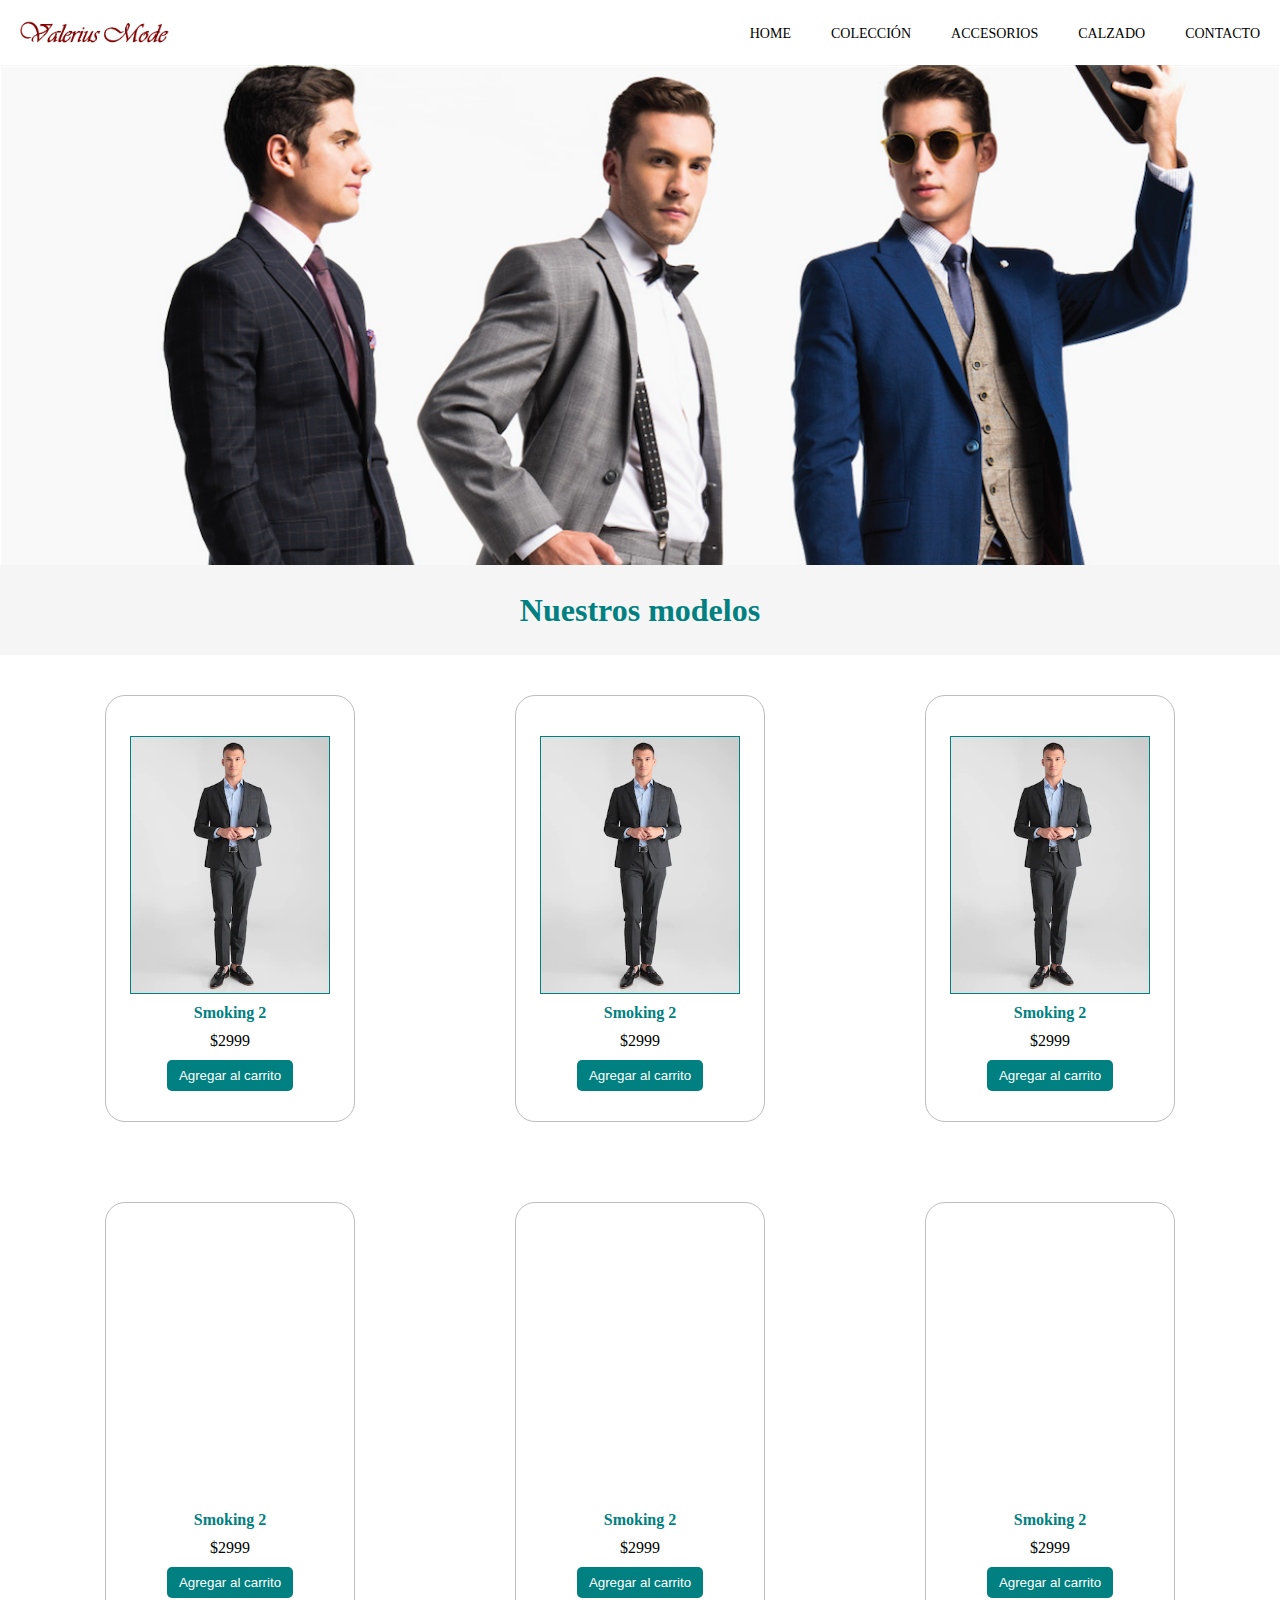
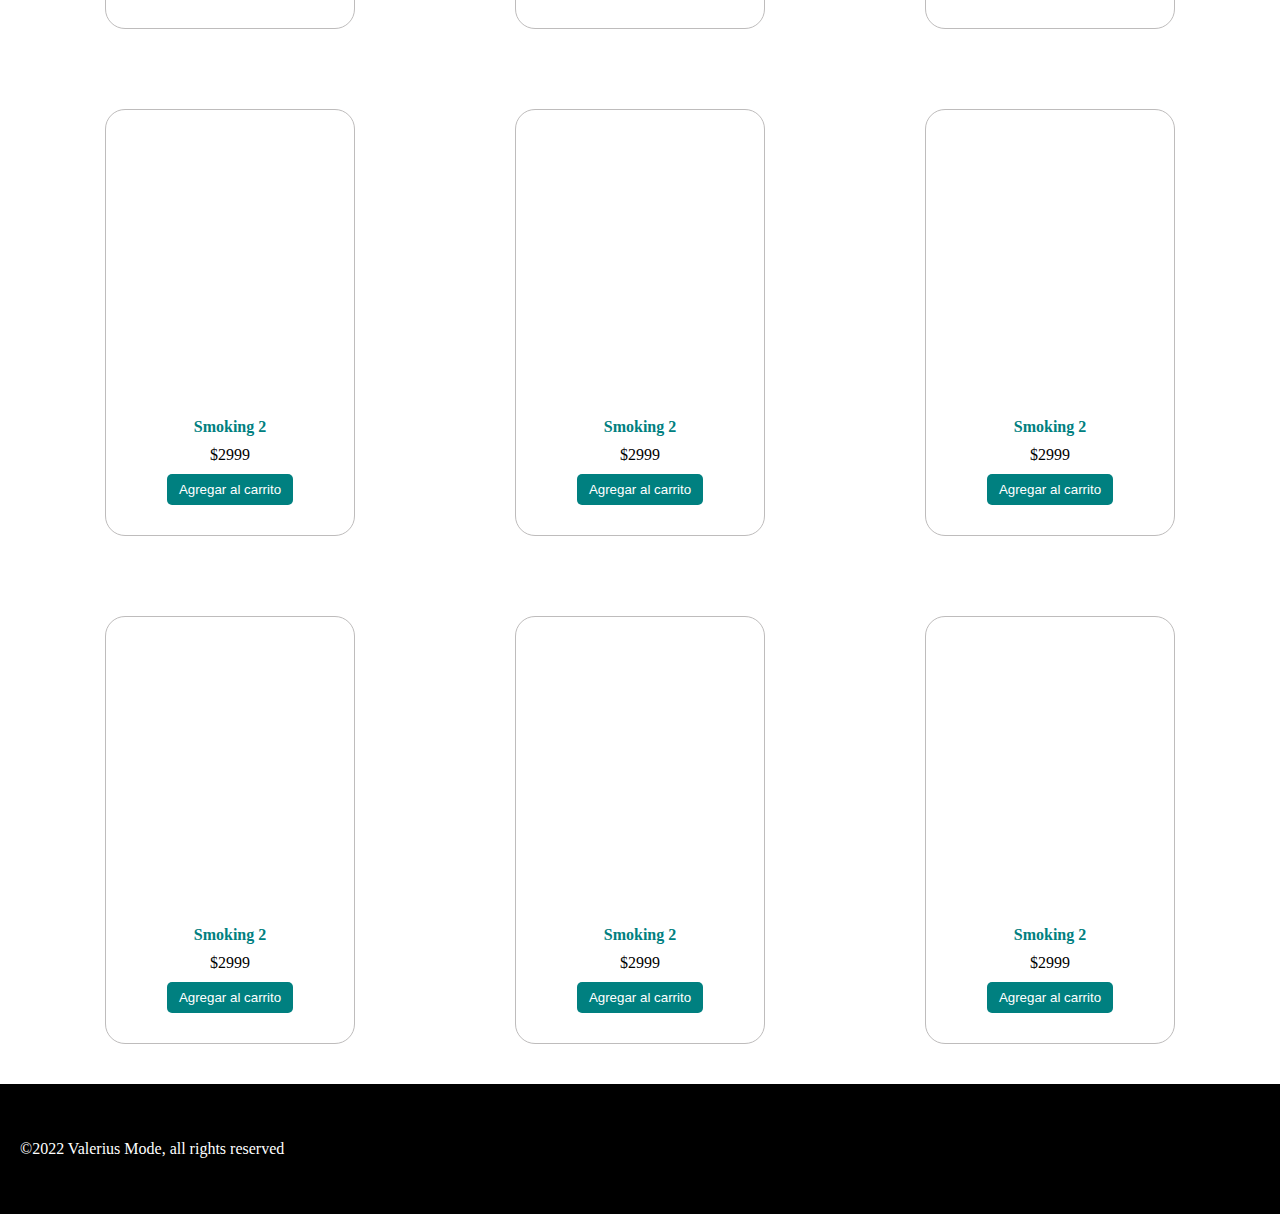
==== commit 264807f9: "cambios al footer" ====
--- a/index.html
+++ b/index.html
@@ -100,7 +100,7 @@
             <button class="btn">Agregar al carrito</button>
         </div>
     </main>
-    <footer class="footer">©2022 Valerius Mode, all rights reserved</footer>
+    <footer class="footer"><p>©2022 Valerius Mode, all rights reserved</p></footer>
     <script src="https://unpkg.com/aos@2.3.1/dist/aos.js"></script>
     <script>
         AOS.init();
--- a/assets/css/style.css
+++ b/assets/css/style.css
@@ -132,4 +132,7 @@
     color: white;
     display: grid;
     align-items: center;
+}
+.footer p{
+    margin-left: 20px;
 }